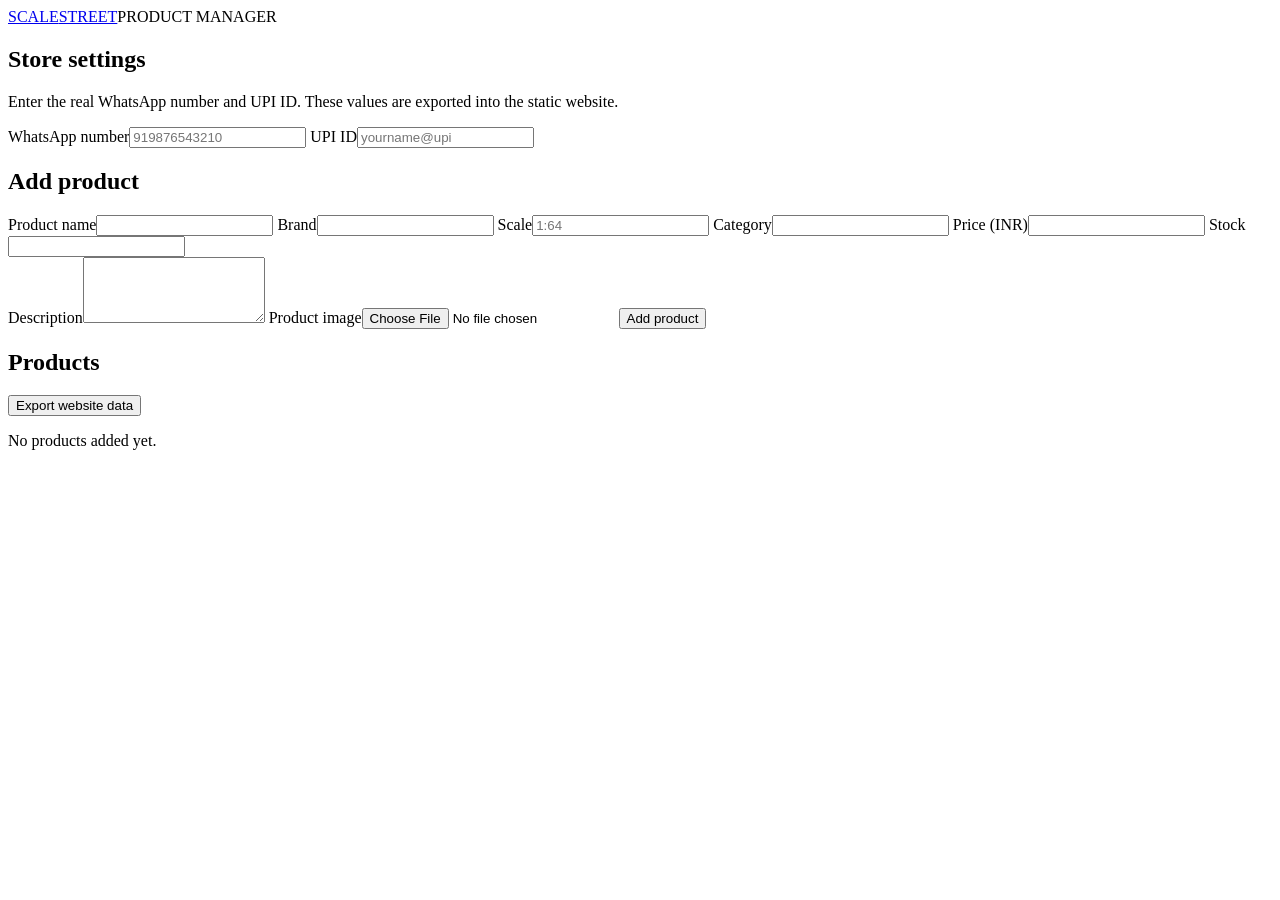
==== admin.html @ dab65f1f "Add files via upload" ====
<!doctype html>
<html lang="en">
<head>
<meta charset="UTF-8"><meta name="viewport" content="width=device-width,initial-scale=1">
<title>Scale Street — Product Manager</title><link rel="stylesheet" href="css/admin.css">
</head>
<body>
<main>
  <header><a href="index.html" class="brand">SCALE<span>STREET</span></a><span>PRODUCT MANAGER</span></header>
  <section class="panel">
    <h1>Store settings</h1>
    <p>Enter the real WhatsApp number and UPI ID. These values are exported into the static website.</p>
    <div class="grid2">
      <label>WhatsApp number<input id="wa" placeholder="919876543210"></label>
      <label>UPI ID<input id="upi" placeholder="yourname@upi"></label>
    </div>
  </section>
  <section class="panel">
    <h1>Add product</h1>
    <form id="productForm">
      <div class="grid2">
        <label>Product name<input id="name" required></label>
        <label>Brand<input id="brand"></label>
        <label>Scale<input id="scale" placeholder="1:64"></label>
        <label>Category<input id="category"></label>
        <label>Price (INR)<input id="price" type="number" min="0" required></label>
        <label>Stock<input id="stock" type="number" min="0" required></label>
      </div>
      <label>Description<textarea id="description" rows="4"></textarea></label>
      <label>Product image<input id="image" type="file" accept="image/*" required></label>
      <button class="button" type="submit">Add product</button>
    </form>
  </section>
  <section class="panel">
    <div class="row"><h1>Products</h1><button id="exportBtn" class="button">Export website data</button></div>
    <div id="products"></div>
  </section>
</main>
<script>
let items=[];const KEY="scaleStreetAdminProducts";
const settings=JSON.parse(localStorage.getItem("scaleStreetSettings")||"{}");
document.querySelector("#wa").value=settings.whatsappNumber||"";document.querySelector("#upi").value=settings.upiId||"";
try{items=JSON.parse(localStorage.getItem(KEY)||"[]")}catch(e){items=[]}
const $=s=>document.querySelector(s);
function save(){localStorage.setItem(KEY,JSON.stringify(items));localStorage.setItem("scaleStreetSettings",JSON.stringify({whatsappNumber:$("#wa").value.trim(),upiId:$("#upi").value.trim()}));render();}
function render(){const box=$("#products");box.innerHTML=items.length?items.map((p,i)=>`<article class="item"><img src="${p.image}"><div><b>${esc(p.name)}</b><small>${esc(p.brand||"")} • ${esc(p.scale||"")} • ₹${Number(p.price).toLocaleString("en-IN")} • Stock ${p.stock} • <b class="${Number(p.stock)>0?"ok":"no"}">${Number(p.stock)>0?"In Stock":"Out Of Stock"}</b></small></div><button onclick="del(${i})">Delete</button></article>`).join(""):`<p class="muted">No products added yet.</p>`}
function del(i){if(confirm("Delete this product?")){items.splice(i,1);save()}}
$("#productForm").addEventListener("submit",e=>{e.preventDefault();const f=$("#image").files[0];if(!f)return;const r=new FileReader();r.onload=()=>{items.push({id:crypto.randomUUID(),name:$("#name").value.trim(),brand:$("#brand").value.trim(),scale:$("#scale").value.trim(),category:$("#category").value.trim(),price:Number($("#price").value),stock:Number($("#stock").value),description:$("#description").value.trim(),image:r.result});save();e.target.reset();alert("Product added to this browser's local manager.");};r.readAsDataURL(f)});
$("#wa").addEventListener("change",save);$("#upi").addEventListener("change",save);
$("#exportBtn").addEventListener("click",()=>{const out=`window.SCALE_STREET_PRODUCTS = ${JSON.stringify(items)};\nwindow.SCALE_STREET_CONFIG = ${JSON.stringify({whatsappNumber:$("#wa").value.trim(),upiId:$("#upi").value.trim(),currency:"₹"})};\n`;const blob=new Blob([out],{type:"text/javascript"});const a=document.createElement("a");a.href=URL.createObjectURL(blob);a.download="products.js";a.click();setTimeout(()=>URL.revokeObjectURL(a.href),1000)});
function esc(v){return String(v||"").replace(/[&<>"']/g,m=>({"&":"&amp;","<":"&lt;",">":"&gt;",'"':"&quot;","'":"&#039;"}[m]) )}
render();
</script>
</body></html>
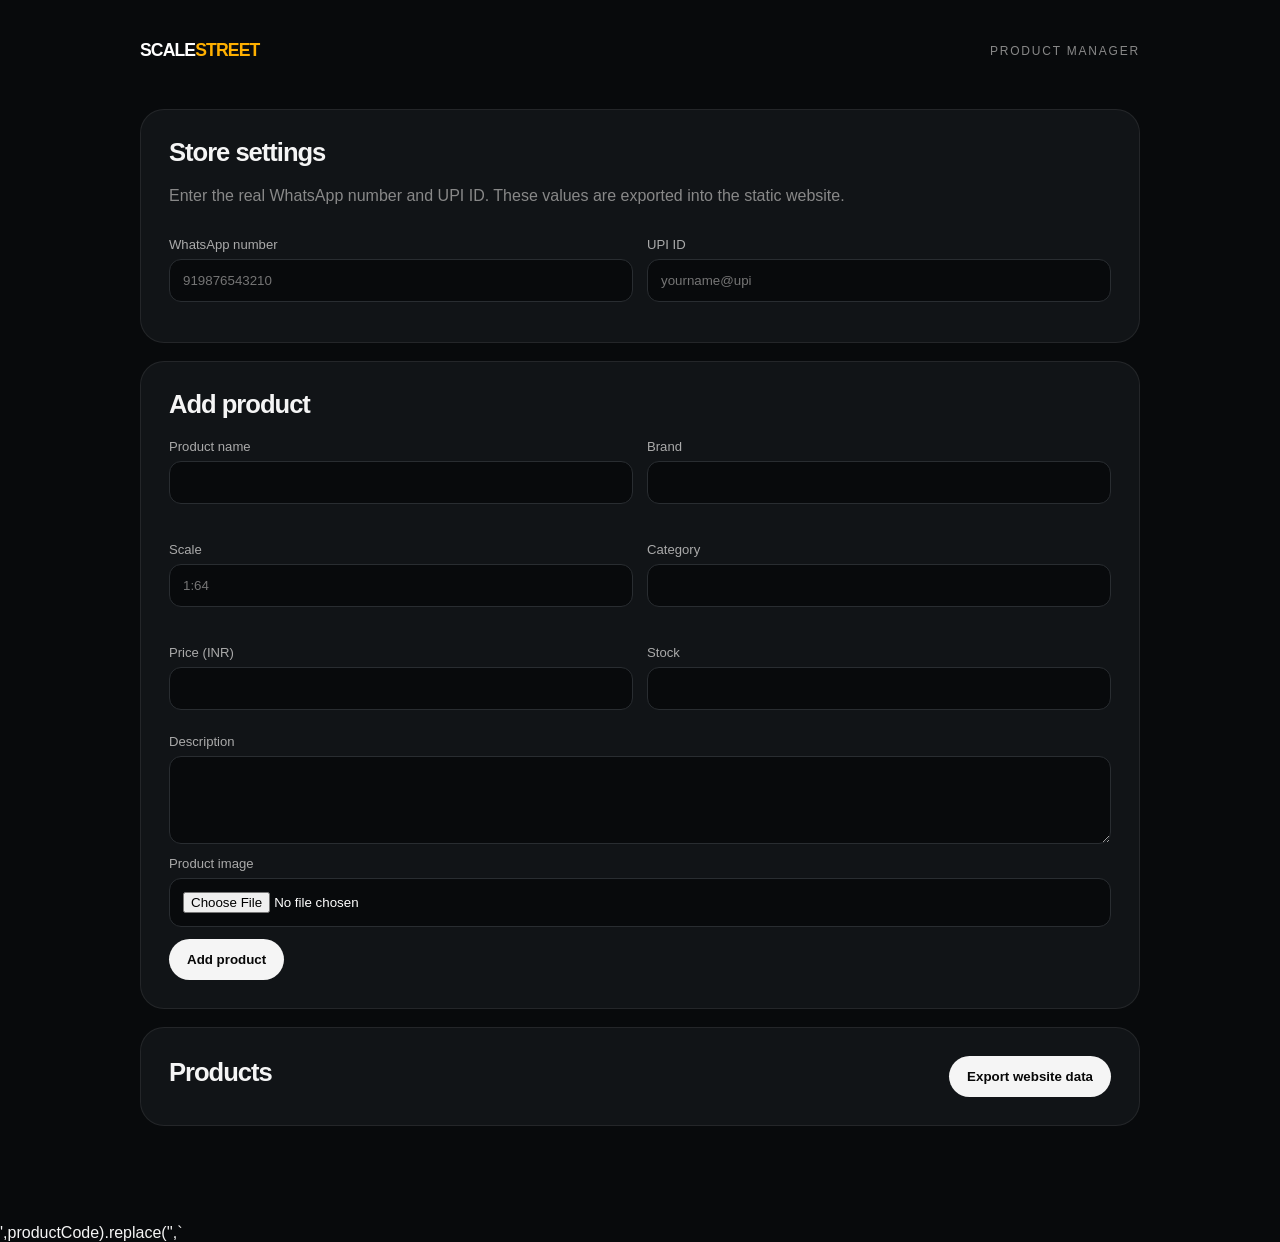
==== commit 45edc5ad: "Add files via upload" ====
--- a/admin.html
+++ b/admin.html
@@ -2,7 +2,7 @@
 <html lang="en">
 <head>
 <meta charset="UTF-8"><meta name="viewport" content="width=device-width,initial-scale=1">
-<title>Scale Street — Product Manager</title><link rel="stylesheet" href="css/admin.css">
+<title>Scale Street — Product Manager</title><link rel="stylesheet" href="admin.css">
 </head>
 <body>
 <main>
@@ -47,7 +47,312 @@
 function del(i){if(confirm("Delete this product?")){items.splice(i,1);save()}}
 $("#productForm").addEventListener("submit",e=>{e.preventDefault();const f=$("#image").files[0];if(!f)return;const r=new FileReader();r.onload=()=>{items.push({id:crypto.randomUUID(),name:$("#name").value.trim(),brand:$("#brand").value.trim(),scale:$("#scale").value.trim(),category:$("#category").value.trim(),price:Number($("#price").value),stock:Number($("#stock").value),description:$("#description").value.trim(),image:r.result});save();e.target.reset();alert("Product added to this browser's local manager.");};r.readAsDataURL(f)});
 $("#wa").addEventListener("change",save);$("#upi").addEventListener("change",save);
-$("#exportBtn").addEventListener("click",()=>{const out=`window.SCALE_STREET_PRODUCTS = ${JSON.stringify(items)};\nwindow.SCALE_STREET_CONFIG = ${JSON.stringify({whatsappNumber:$("#wa").value.trim(),upiId:$("#upi").value.trim(),currency:"₹"})};\n`;const blob=new Blob([out],{type:"text/javascript"});const a=document.createElement("a");a.href=URL.createObjectURL(blob);a.download="products.js";a.click();setTimeout(()=>URL.revokeObjectURL(a.href),1000)});
+$("#exportBtn").addEventListener("click",()=>{
+  const config={whatsappNumber:$("#wa").value.trim(),upiId:$("#upi").value.trim(),currency:"₹"};
+  const productCode=`<script>window.SCALE_STREET_PRODUCTS = ${JSON.stringify(items)};window.SCALE_STREET_CONFIG = ${JSON.stringify(config)};<\/script>`;
+  const baseIndex=`<!doctype html>
+<html lang="en">
+<head>
+  <meta charset="UTF-8">
+  <meta name="viewport" content="width=device-width, initial-scale=1.0">
+  <title>Scale Street — Diecast Collectibles</title>
+  <meta name="description" content="Scale Street — premium diecast cars and collectibles.">
+  <link rel="stylesheet" href="style.css">
+</head>
+<body>
+  <header class="nav" id="nav">
+    <a class="brand" href="index.html">SCALE<span>STREET</span></a>
+    <nav>
+      <a href="#collection">Collection</a>
+      <a href="#about">About</a>
+      <a href="#instagram">Instagram</a>
+    </nav>
+    <button class="cart-button" id="cartButton" aria-label="Open cart">Cart <span id="cartCount">0</span></button>
+  </header>
+
+  <main>
+    <section class="hero">
+      <div class="hero-copy reveal">
+        <p class="eyebrow">DIECAST • COLLECTIBLES</p>
+        <h1>Collect.<br>Drive.<br><em>Repeat.</em></h1>
+        <p class="hero-sub">Miniature machines for collectors who care about the details.</p>
+        <a class="button primary" href="#collection">Explore collection</a>
+      </div>
+      <div class="hero-mark reveal">
+        <div class="logo-ring">
+          <div class="road-line"></div>
+          <strong>SCALE<br><span>STREET</span></strong>
+        </div>
+      </div>
+    </section>
+
+    <section class="section" id="collection">
+      <div class="section-head reveal">
+        <div>
+          <p class="eyebrow">THE GARAGE</p>
+          <h2>Current collection.</h2>
+        </div>
+        <div class="tools">
+          <input id="search" type="search" placeholder="Search cars..." autocomplete="off">
+          <select id="categoryFilter" aria-label="Filter by category">
+            <option value="all">All</option>
+          </select>
+        </div>
+      </div>
+      <div id="productGrid" class="product-grid"></div>
+      <div id="emptyState" class="empty hidden">No products match your search.</div>
+    </section>
+
+    <section class="feature section reveal" id="about">
+      <div>
+        <p class="eyebrow">SCALE STREET</p>
+        <h2>Small scale.<br><em>Big obsession.</em></h2>
+      </div>
+      <p>Built for diecast collectors. Browse the available collection, add what you want to your cart, pay through UPI, and send the finished order straight to WhatsApp.</p>
+    </section>
+
+    <section class="instagram section reveal" id="instagram">
+      <p class="eyebrow">FOLLOW THE GARAGE</p>
+      <h2>@scale__street</h2>
+      <p>New drops, close-ups and collector updates.</p>
+      <a class="button ghost" href="https://instagram.com/scale__street" target="_blank" rel="noopener">Open Instagram</a>
+    </section>
+  </main>
+
+  <aside class="cart-panel" id="cartPanel" aria-hidden="true">
+    <div class="cart-head">
+      <h2>Your cart</h2>
+      <button id="closeCart" class="icon-button" aria-label="Close cart">×</button>
+    </div>
+    <div id="cartItems" class="cart-items"></div>
+    <div class="cart-footer">
+      <div class="total-row"><span>Total</span><strong id="cartTotal">₹0</strong></div>
+      <button id="checkoutButton" class="button primary full">Checkout</button>
+    </div>
+  </aside>
+  <div class="backdrop" id="backdrop"></div>
+
+  <dialog id="productDialog">
+    <div id="productDetail"></div>
+    <button class="dialog-close" onclick="document.getElementById('productDialog').close()">×</button>
+  </dialog>
+
+  <dialog id="checkoutDialog">
+    <div class="checkout">
+      <p class="eyebrow">CHECKOUT</p>
+      <h2>Finish your order.</h2>
+      <form id="checkoutForm">
+        <label>Name<input name="name" required></label>
+        <label>WhatsApp number<input name="phone" type="tel" required></label>
+        <label>Delivery address<textarea name="address" rows="3" required></textarea></label>
+        <div class="upi-box">
+          <span>UPI payment only</span>
+          <strong id="upiId"></strong>
+          <small>Complete the payment in your UPI app, then send the order on WhatsApp.</small>
+        </div>
+        <button class="button primary full" type="submit">Create WhatsApp Order</button>
+      </form>
+    </div>
+  </dialog>
+
+  <footer>
+    <span>© Scale Street</span>
+    <span>Diecast • Collectibles</span>
+  </footer>
+
+  <script src="products.js"><\/script>
+  <script src="app.js"><\/script>
+</body>
+</html>
+`;
+  const standalone=baseIndex.replace('<script src="products.js"></script>',productCode).replace('<script src="app.js"></script>',`<script>const products = window.SCALE_STREET_PRODUCTS || [];
+const config = window.SCALE_STREET_CONFIG || {whatsappNumber:"",upiId:"",currency:"₹"};
+let cart = JSON.parse(localStorage.getItem("scaleStreetCart") || "[]");
+
+const $ = s => document.querySelector(s);
+const money = n => \`\${config.currency}\${Number(n).toLocaleString("en-IN")}\`;
+
+function saveCart(){ localStorage.setItem("scaleStreetCart", JSON.stringify(cart)); renderCart(); }
+function getProduct(id){ return products.find(p => p.id === id); }
+
+function renderProducts(){
+  const grid=$("#productGrid"), empty=$("#emptyState");
+  const q=($("#search")?.value||"").toLowerCase().trim();
+  const cat=$("#categoryFilter")?.value||"all";
+  const list=products.filter(p=>
+    (!q || [p.name,p.brand,p.category,p.scale].join(" ").toLowerCase().includes(q)) &&
+    (cat==="all" || p.category===cat)
+  );
+  grid.innerHTML="";
+  empty.classList.toggle("hidden", list.length!==0);
+  list.forEach((p,i)=>{
+    const card=document.createElement("article");
+    card.className="product-card";
+    card.innerHTML=\`<div class="product-image"><img src="\${escapeAttr(p.image)}" alt="\${escapeAttr(p.name)}" loading="lazy"></div>
+      <div class="product-info"><h3>\${escapeHtml(p.name)}</h3><div class="muted">\${escapeHtml(p.brand||"")} \${p.scale?\`• \${escapeHtml(p.scale)}\`:""}</div>
+      <div class="price">\${money(p.price)}</div><div class="stock-badge \${Number(p.stock)>0?"in-stock":"out-stock"}">\${Number(p.stock)>0?"In Stock":"Out Of Stock"}</div></div>\`;
+    card.addEventListener("click",()=>openProduct(p.id));
+    grid.appendChild(card);
+    setTimeout(()=>card.classList.add("visible"),i*70);
+  });
+}
+function renderCategories(){
+  const select=$("#categoryFilter"); if(!select)return;
+  [...new Set(products.map(p=>p.category).filter(Boolean))].sort().forEach(c=>{
+    const o=document.createElement("option");o.value=c;o.textContent=c;select.appendChild(o);
+  });
+}
+function renderCart(){
+  const box=$("#cartItems"), count=$("#cartCount"), total=$("#cartTotal");
+  const items=cart.map(x=>({...x,p:getProduct(x.id)})).filter(x=>x.p);
+  count.textContent=cart.reduce((a,x)=>a+x.qty,0);
+  box.innerHTML=items.length?items.map(x=>\`<div class="cart-item">
+    <img src="\${escapeAttr(x.p.image)}" alt="">
+    <div><h4>\${escapeHtml(x.p.name)}</h4><div class="muted">\${money(x.p.price)} each</div>
+      <div class="qty"><button onclick="changeQty('\${x.p.id}',-1)">−</button><span>\${x.qty}</span><button onclick="changeQty('\${x.p.id}',1)">+</button></div>
+    </div><button class="qty remove" onclick="removeItem('\${x.p.id}')">×</button>
+  </div>\`).join(""):\`<div class="empty">Your cart is empty.</div>\`;
+  total.textContent=money(items.reduce((a,x)=>a+x.p.price*x.qty,0));
+}
+function addToCart(id){
+  const p=getProduct(id); if(!p || Number(p.stock)<=0)return;
+  const found=cart.find(x=>x.id===id);
+  if(found){ if(found.qty<Number(p.stock))found.qty++; }
+  else cart.push({id,qty:1});
+  saveCart(); openCart();
+}
+function changeQty(id,d){
+  const item=cart.find(x=>x.id===id),p=getProduct(id);if(!item||!p)return;
+  item.qty=Math.max(0,Math.min(Number(p.stock),item.qty+d));
+  cart=cart.filter(x=>x.qty>0);saveCart();
+}
+function removeItem(id){cart=cart.filter(x=>x.id!==id);saveCart();}
+function openCart(){ $("#cartPanel").classList.add("open");$("#backdrop").classList.add("show");$("#cartPanel").setAttribute("aria-hidden","false"); }
+function closeCart(){ $("#cartPanel").classList.remove("open");$("#backdrop").classList.remove("show");$("#cartPanel").setAttribute("aria-hidden","true"); }
+function openProduct(id){
+  const p=getProduct(id);if(!p)return;
+  $("#productDetail").innerHTML=\`<div class="detail"><img src="\${escapeAttr(p.image)}" alt="\${escapeAttr(p.name)}">
+  <div class="detail-copy"><p class="eyebrow">\${escapeHtml(p.brand||"DIECAST")}\${p.scale?\` • \${escapeHtml(p.scale)}\`:""}</p>
+  <h2>\${escapeHtml(p.name)}</h2><div class="price">\${money(p.price)}</div><p>\${escapeHtml(p.description||"")}</p>
+  <p class="muted">\${Number(p.stock)>0?\`In Stock • \${p.stock} available\`:"Out Of Stock"}</p>
+  <button class="button primary full" \${Number(p.stock)<=0?"disabled":""} onclick="addToCart('\${p.id}');document.getElementById('productDialog').close()">Add to cart</button></div></div>\`;
+  $("#productDialog").showModal();
+}
+function checkout(){
+  if(!cart.length)return;
+  if(!config.whatsappNumber || !config.upiId){alert("The owner has not configured WhatsApp and UPI details yet.");return;}
+  $("#upiId").textContent=config.upiId;
+  $("#checkoutDialog").showModal();
+}
+function submitOrder(e){
+  e.preventDefault();
+  if(!config.whatsappNumber)return;
+  const data=new FormData(e.target),items=cart.map(x=>({...x,p:getProduct(x.id)})).filter(x=>x.p);
+  const total=items.reduce((a,x)=>a+x.p.price*x.qty,0);
+  let msg=\`Hello Scale Street! 👋%0A%0AI would like to place an order.%0A%0AORDER%0A━━━━━━━━━━━━━━%0A\`;
+  items.forEach((x,i)=>msg+=\`\${i+1}. \${x.p.name}%0A   Qty: \${x.qty}%0A   \${money(x.p.price*x.qty)}%0A\`);
+  msg+=\`━━━━━━━━━━━━━━%0ATOTAL: \${money(total)}%0A%0ACUSTOMER%0AName: \${data.get("name")}%0AWhatsApp: \${data.get("phone")}%0AAddress: \${data.get("address")}%0APayment: UPI%0AUPI ID: \${config.upiId}%0A%0APlease confirm my order.\`;
+  window.open(\`https://wa.me/\${config.whatsappNumber}?text=\${msg}\`,"_blank","noopener");
+}
+function escapeHtml(v){return String(v??"").replace(/[&<>"']/g,m=>({"&":"&amp;","<":"&lt;",">":"&gt;",'"':"&quot;","'":"&#039;"}[m]));}
+function escapeAttr(v){return escapeHtml(v);}
+
+document.addEventListener("DOMContentLoaded",()=>{
+  renderCategories();renderProducts();renderCart();
+  $("#search")?.addEventListener("input",renderProducts);$("#categoryFilter")?.addEventListener("change",renderProducts);
+  $("#cartButton")?.addEventListener("click",openCart);$("#closeCart")?.addEventListener("click",closeCart);$("#backdrop")?.addEventListener("click",closeCart);
+  $("#checkoutButton")?.addEventListener("click",checkout);$("#checkoutForm")?.addEventListener("submit",submitOrder);
+  window.addEventListener("scroll",()=>$("#nav").classList.toggle("scrolled",scrollY>20));
+  const observer=new IntersectionObserver(es=>es.forEach(e=>{if(e.isIntersecting)e.target.classList.add("visible")}),{threshold:.12});
+  document.querySelectorAll(".reveal").forEach(e=>observer.observe(e));
+});<\/script>`);
+  const final=standalone.replace('<link rel="stylesheet" href="style.css">',`<style>*{box-sizing:border-box}html{scroll-behavior:smooth}body{margin:0;background:#07090b;color:#f5f5f5;font-family:-apple-system,BlinkMacSystemFont,"SF Pro Display","SF Pro Text",Inter,Arial,sans-serif;overflow-x:hidden}body:before{content:"";position:fixed;inset:0;pointer-events:none;background:radial-gradient(circle at 70% 15%,rgba(255,176,0,.09),transparent 28%),radial-gradient(circle at 10% 70%,rgba(255,255,255,.04),transparent 25%);z-index:-1}a{color:inherit;text-decoration:none}button,input,select,textarea{font:inherit}.nav{position:fixed;z-index:20;top:0;left:0;right:0;height:74px;display:flex;align-items:center;justify-content:space-between;padding:0 5vw;transition:.35s;background:transparent}.nav.scrolled{background:rgba(7,9,11,.72);backdrop-filter:blur(22px);-webkit-backdrop-filter:blur(22px);border-bottom:1px solid rgba(255,255,255,.07)}.brand{font-weight:900;letter-spacing:-.05em;font-size:1.1rem}.brand span{color:#ffb000}.nav nav{display:flex;gap:28px;font-size:.9rem;color:#aaa}.nav nav a{transition:.25s}.nav nav a:hover{color:#fff}.cart-button,.icon-button{border:0;color:#fff;background:rgba(255,255,255,.08);border-radius:999px;padding:10px 15px;cursor:pointer;transition:.2s}.cart-button:hover,.icon-button:hover{transform:translateY(-2px);background:rgba(255,255,255,.14)}#cartCount{display:inline-grid;place-items:center;min-width:20px;height:20px;margin-left:5px;background:#ffb000;color:#080808;border-radius:50%;font-size:.72rem;font-weight:800}.hero{min-height:100svh;padding:150px 8vw 90px;display:grid;grid-template-columns:1fr 1fr;align-items:center;gap:50px}.eyebrow{font-size:.72rem;letter-spacing:.18em;color:#888;font-weight:800}.hero h1{font-size:clamp(4rem,9vw,9rem);line-height:.82;letter-spacing:-.075em;margin:25px 0}.hero h1 em,.feature em{font-style:normal;color:#ffb000}.hero-sub{max-width:430px;color:#aaa;font-size:1.05rem;line-height:1.6;margin-bottom:30px}.button{display:inline-flex;justify-content:center;align-items:center;min-height:48px;padding:0 22px;border-radius:999px;border:1px solid rgba(255,255,255,.12);cursor:pointer;transition:transform .25s,background .25s,box-shadow .25s}.button:hover{transform:translateY(-3px);box-shadow:0 15px 40px rgba(0,0,0,.25)}.button:active{transform:scale(.96)}.primary{background:#f5f5f5;color:#080808;font-weight:800}.ghost{background:rgba(255,255,255,.06)}.full{width:100%}.hero-mark{display:grid;place-items:center}.logo-ring{width:min(470px,72vw);aspect-ratio:1;border-radius:50%;background:#000;border:1px solid rgba(255,255,255,.1);box-shadow:0 40px 100px rgba(0,0,0,.6),inset 0 0 80px rgba(255,176,0,.04);display:grid;place-items:center;position:relative;overflow:hidden}.logo-ring:before{content:"";position:absolute;inset:10%;border:2px solid #eee;border-radius:50%}.logo-ring strong{font-size:clamp(2.5rem,6vw,5rem);line-height:.75;letter-spacing:-.07em;text-align:center;z-index:1;font-style:italic}.logo-ring strong span{color:#ffb000}.road-line{position:absolute;height:180%;width:12px;background:#fff;opacity:.12;transform:rotate(45deg);animation:road 7s linear infinite}@keyframes road{to{transform:rotate(45deg) translateY(35%)}}.section{padding:110px 7vw}.section-head{display:flex;justify-content:space-between;align-items:end;gap:30px;margin-bottom:40px}.section h2{font-size:clamp(2.5rem,5vw,5rem);line-height:.9;letter-spacing:-.065em;margin:12px 0}.tools{display:flex;gap:10px}.tools input,.tools select,label input,label textarea{background:#111417;border:1px solid rgba(255,255,255,.09);color:#fff;border-radius:14px;padding:13px 15px;outline:none}.tools input:focus,label input:focus,label textarea:focus{border-color:#ffb000}.product-grid{display:grid;grid-template-columns:repeat(4,minmax(0,1fr));gap:16px}.product-card{background:#101316;border:1px solid rgba(255,255,255,.07);border-radius:25px;overflow:hidden;cursor:pointer;transition:transform .4s cubic-bezier(.2,.8,.2,1),border-color .3s,box-shadow .4s;opacity:0;transform:translateY(25px)}.product-card.visible{opacity:1;transform:none}.product-card:hover{transform:translateY(-8px);border-color:rgba(255,176,0,.35);box-shadow:0 30px 60px rgba(0,0,0,.35)}.product-image{aspect-ratio:1/1;background:#15181b;overflow:hidden}.product-image img{width:100%;height:100%;object-fit:cover;display:block;transition:transform .6s cubic-bezier(.2,.8,.2,1)}.product-card:hover img{transform:scale(1.06)}.product-info{padding:18px}.product-info h3{margin:0 0 7px;font-size:1rem}.muted{color:#85898d;font-size:.82rem}.price{margin-top:15px;font-weight:800}.stock{color:#8ee6a8;font-size:.74rem;margin-top:7px}.empty{padding:70px 0;text-align:center;color:#777}.hidden{display:none}.feature{display:grid;grid-template-columns:1fr 1fr;gap:80px;align-items:end;border-top:1px solid rgba(255,255,255,.07);border-bottom:1px solid rgba(255,255,255,.07)}.feature p:last-child{color:#999;line-height:1.8;max-width:500px;font-size:1.05rem}.instagram{text-align:center;padding-bottom:150px}.instagram h2{font-size:clamp(3rem,8vw,8rem);margin:20px 0}.instagram p:not(.eyebrow){color:#888;margin-bottom:28px}footer{display:flex;justify-content:space-between;padding:30px 7vw;color:#666;border-top:1px solid rgba(255,255,255,.07);font-size:.8rem}.cart-panel{position:fixed;z-index:50;right:0;top:0;bottom:0;width:min(440px,100%);background:#0d1012;border-left:1px solid rgba(255,255,255,.1);transform:translateX(105%);transition:transform .45s cubic-bezier(.2,.8,.2,1);padding:28px;display:flex;flex-direction:column}.cart-panel.open{transform:none}.cart-head{display:flex;justify-content:space-between;align-items:center}.cart-head h2{margin:0;font-size:1.8rem}.cart-items{flex:1;overflow:auto;padding:20px 0}.cart-item{display:grid;grid-template-columns:70px 1fr auto;gap:12px;align-items:center;padding:14px 0;border-bottom:1px solid rgba(255,255,255,.07)}.cart-item img{width:70px;height:70px;border-radius:12px;object-fit:cover;background:#17191b}.cart-item h4{margin:0 0 5px}.qty{display:flex;align-items:center;gap:8px;margin-top:8px}.qty button{width:26px;height:26px;border:0;border-radius:50%;background:#202428;color:#fff;cursor:pointer}.remove{background:none!important;color:#777!important}.cart-footer{border-top:1px solid rgba(255,255,255,.1);padding-top:20px}.total-row{display:flex;justify-content:space-between;font-size:1.1rem;margin-bottom:16px}.backdrop{position:fixed;inset:0;background:rgba(0,0,0,.65);z-index:40;opacity:0;pointer-events:none;transition:.35s}.backdrop.show{opacity:1;pointer-events:auto}dialog{width:min(720px,92vw);border:1px solid rgba(255,255,255,.1);border-radius:28px;background:#101315;color:#fff;padding:0;box-shadow:0 40px 100px #000}dialog::backdrop{background:rgba(0,0,0,.75);backdrop-filter:blur(8px)}.dialog-close{position:absolute;right:18px;top:18px;border:0;background:#222;color:#fff;border-radius:50%;width:36px;height:36px;font-size:1.4rem;cursor:pointer}.detail{display:grid;grid-template-columns:1fr 1fr}.detail img{width:100%;height:100%;min-height:400px;object-fit:cover}.detail-copy{padding:40px}.detail-copy h2{font-size:2.5rem;letter-spacing:-.05em;margin:10px 0}.detail-copy p{color:#999;line-height:1.7}.checkout{padding:40px}.checkout h2{font-size:2.8rem;letter-spacing:-.06em;margin:10px 0 30px}.checkout form{display:grid;gap:15px}.checkout label{display:grid;gap:8px;color:#aaa;font-size:.85rem}.checkout input,.checkout textarea{width:100%}.upi-box{background:#171a1d;border:1px solid rgba(255,176,0,.25);border-radius:18px;padding:18px;display:grid;gap:7px}.upi-box strong{color:#ffb000;font-size:1.15rem}.upi-box small{color:#777;line-height:1.5}@media(max-width:900px){.hero{grid-template-columns:1fr;text-align:center;padding-top:130px}.hero-sub{margin-left:auto;margin-right:auto}.hero-mark{order:-1}.logo-ring{width:310px}.section-head{align-items:flex-start;flex-direction:column}.product-grid{grid-template-columns:repeat(2,minmax(0,1fr))}.feature{grid-template-columns:1fr;gap:20px}.nav nav{display:none}}@media(max-width:560px){.nav{padding:0 18px}.hero{padding-left:22px;padding-right:22px}.hero h1{font-size:4.2rem}.section{padding:80px 18px}.product-grid{gap:10px}.product-card{border-radius:18px}.product-info{padding:13px}.tools{width:100%}.tools input,.tools select{min-width:0;flex:1}.detail{grid-template-columns:1fr}.detail img{min-height:280px}.checkout{padding:28px}.instagram h2{font-size:3rem}footer{padding:25px 18px}}
+
+/* Cross-device / browser-friendly refinements */
+img,svg,video{max-width:100%}
+button,a,input,select,textarea{touch-action:manipulation}
+button:focus-visible,a:focus-visible,input:focus-visible,select:focus-visible,textarea:focus-visible{outline:2px solid #ffb000;outline-offset:3px}
+.stock-badge{display:inline-flex;align-items:center;width:max-content;margin-top:9px;padding:5px 9px;border-radius:999px;font-size:.7rem;font-weight:800;letter-spacing:.01em}
+.stock-badge.in-stock{background:rgba(66,210,126,.11);color:#7fe6a0;border:1px solid rgba(66,210,126,.2)}
+.stock-badge.out-stock{background:rgba(255,86,86,.10);color:#ff9b9b;border:1px solid rgba(255,86,86,.18)}
+.product-card:has(.out-stock){opacity:.82}
+.product-card:has(.out-stock) .product-image{filter:saturate(.72)}
+.product-card:has(.out-stock) .product-info{cursor:default}
+
+/* Very wide displays */
+@media (min-width:1600px){
+  .hero{padding-left:10vw;padding-right:10vw}
+  .section{padding-left:10vw;padding-right:10vw}
+  .product-grid{grid-template-columns:repeat(5,minmax(0,1fr))}
+}
+
+/* Tablets */
+@media (min-width:561px) and (max-width:1100px){
+  .hero{padding-left:6vw;padding-right:6vw}
+  .section{padding-left:5vw;padding-right:5vw}
+  .product-grid{grid-template-columns:repeat(3,minmax(0,1fr))}
+  .nav{padding-left:4vw;padding-right:4vw}
+}
+
+/* Small phones */
+@media (max-width:430px){
+  .nav{height:64px}
+  .brand{font-size:1rem}
+  .cart-button{padding:9px 12px;font-size:.82rem}
+  .hero{min-height:auto;padding-top:110px;padding-bottom:70px}
+  .hero-mark{margin-bottom:8px}
+  .logo-ring{width:min(78vw,290px)}
+  .hero h1{font-size:clamp(3.35rem,18vw,4.2rem)}
+  .hero-sub{font-size:.95rem}
+  .section{padding-top:65px;padding-bottom:65px}
+  .section h2{font-size:2.65rem}
+  .product-grid{grid-template-columns:repeat(2,minmax(0,1fr));gap:8px}
+  .product-card{border-radius:16px}
+  .product-info{padding:11px}
+  .product-info h3{font-size:.88rem}
+  .muted{font-size:.72rem}
+  .price{font-size:.9rem;margin-top:10px}
+  .stock-badge{font-size:.62rem;padding:4px 7px}
+  .tools{display:grid;grid-template-columns:1fr 1fr}
+  .tools input,.tools select{width:100%;font-size:.82rem;padding:11px}
+  .cart-panel{padding:20px 16px}
+  .cart-item{grid-template-columns:58px 1fr auto}
+  .cart-item img{width:58px;height:58px}
+  .detail-copy{padding:25px 20px 28px}
+  .detail-copy h2{font-size:2rem}
+  footer{gap:15px;flex-direction:column}
+}
+
+/* Tiny / older mobile browser fallback */
+@media (max-width:340px){
+  .product-grid{grid-template-columns:1fr}
+  .tools{grid-template-columns:1fr}
+  .hero h1{font-size:3.1rem}
+}
+
+/* Landscape phones */
+@media (max-height:500px) and (orientation:landscape){
+  .hero{min-height:auto;padding-top:105px;padding-bottom:70px}
+  .logo-ring{width:220px}
+}
+
+/* Reduced motion / accessibility */
+@media (prefers-reduced-motion:reduce){
+  html{scroll-behavior:auto}
+  *,*::before,*::after{animation-duration:.01ms!important;animation-iteration-count:1!important;transition-duration:.01ms!important}
+}
+
+/* Avoid hover-only behavior on touch devices */
+@media (hover:none){
+  .product-card:hover{transform:none;box-shadow:none}
+  .product-card:hover img{transform:none}
+  .button:hover{transform:none;box-shadow:none}
+}
+<\/style>`);
+  const blob=new Blob([final],{type:"text/html;charset=utf-8"});
+  const a=document.createElement("a");a.href=URL.createObjectURL(blob);a.download="index-updated.html";a.click();
+  setTimeout(()=>URL.revokeObjectURL(a.href),1000);
+});
 function esc(v){return String(v||"").replace(/[&<>"']/g,m=>({"&":"&amp;","<":"&lt;",">":"&gt;",'"':"&quot;","'":"&#039;"}[m]) )}
 render();
 </script>
--- a/admin.css
+++ b/admin.css
@@ -0,0 +1,14 @@
+*{box-sizing:border-box}body{margin:0;background:#080a0c;color:#f5f5f5;font-family:-apple-system,BlinkMacSystemFont,"SF Pro Display",Arial,sans-serif}main{width:min(1000px,92vw);margin:auto;padding:40px 0 80px}header,.row{display:flex;justify-content:space-between;align-items:center;gap:20px}header{padding-bottom:30px;color:#888;font-size:.75rem;letter-spacing:.15em}.brand{color:#fff;font-weight:900;font-size:1.1rem;letter-spacing:-.05em;text-decoration:none}.brand span{color:#ffb000}.panel{background:#111417;border:1px solid rgba(255,255,255,.08);border-radius:24px;padding:28px;margin:18px 0}h1{font-size:1.6rem;letter-spacing:-.04em;margin:0 0 8px}p{color:#888;line-height:1.6}.grid2{display:grid;grid-template-columns:1fr 1fr;gap:14px}label{display:grid;gap:7px;color:#aaa;font-size:.82rem;margin:12px 0}input,textarea{width:100%;background:#080a0c;border:1px solid #292d31;color:#fff;border-radius:12px;padding:13px;outline:none}input:focus,textarea:focus{border-color:#ffb000}.button{border:0;background:#f5f5f5;color:#080808;padding:13px 18px;border-radius:999px;font-weight:800;cursor:pointer}.item{display:grid;grid-template-columns:70px 1fr auto;align-items:center;gap:14px;padding:14px 0;border-bottom:1px solid rgba(255,255,255,.07)}.item img{width:70px;height:70px;border-radius:12px;object-fit:cover;background:#181b1e}.item small{display:block;color:#777;margin-top:5px}.item button{background:#271517;color:#ff8d8d;border:0;border-radius:999px;padding:9px 13px;cursor:pointer}.muted{color:#777}@media(max-width:650px){.grid2{grid-template-columns:1fr}header{align-items:flex-start;flex-direction:column}.row{align-items:flex-start;flex-direction:column}.item{grid-template-columns:55px 1fr}.item img{width:55px;height:55px}.item button{grid-column:2;width:max-content}}
+@media (min-width:1400px){main{width:min(1180px,90vw)}}
+@media (max-width:520px){
+  main{width:94vw;padding-top:24px}
+  .panel{padding:20px;border-radius:18px}
+  .item small{line-height:1.5}
+  .button{min-height:46px}
+}
+@media (max-width:360px){
+  main{width:96vw}
+  .panel{padding:16px}
+  .item{grid-template-columns:48px 1fr}
+  .item img{width:48px;height:48px}
+}
--- a/style.css
+++ b/style.css
@@ -0,0 +1,82 @@
+*{box-sizing:border-box}html{scroll-behavior:smooth}body{margin:0;background:#07090b;color:#f5f5f5;font-family:-apple-system,BlinkMacSystemFont,"SF Pro Display","SF Pro Text",Inter,Arial,sans-serif;overflow-x:hidden}body:before{content:"";position:fixed;inset:0;pointer-events:none;background:radial-gradient(circle at 70% 15%,rgba(255,176,0,.09),transparent 28%),radial-gradient(circle at 10% 70%,rgba(255,255,255,.04),transparent 25%);z-index:-1}a{color:inherit;text-decoration:none}button,input,select,textarea{font:inherit}.nav{position:fixed;z-index:20;top:0;left:0;right:0;height:74px;display:flex;align-items:center;justify-content:space-between;padding:0 5vw;transition:.35s;background:transparent}.nav.scrolled{background:rgba(7,9,11,.72);backdrop-filter:blur(22px);-webkit-backdrop-filter:blur(22px);border-bottom:1px solid rgba(255,255,255,.07)}.brand{font-weight:900;letter-spacing:-.05em;font-size:1.1rem}.brand span{color:#ffb000}.nav nav{display:flex;gap:28px;font-size:.9rem;color:#aaa}.nav nav a{transition:.25s}.nav nav a:hover{color:#fff}.cart-button,.icon-button{border:0;color:#fff;background:rgba(255,255,255,.08);border-radius:999px;padding:10px 15px;cursor:pointer;transition:.2s}.cart-button:hover,.icon-button:hover{transform:translateY(-2px);background:rgba(255,255,255,.14)}#cartCount{display:inline-grid;place-items:center;min-width:20px;height:20px;margin-left:5px;background:#ffb000;color:#080808;border-radius:50%;font-size:.72rem;font-weight:800}.hero{min-height:100svh;padding:150px 8vw 90px;display:grid;grid-template-columns:1fr 1fr;align-items:center;gap:50px}.eyebrow{font-size:.72rem;letter-spacing:.18em;color:#888;font-weight:800}.hero h1{font-size:clamp(4rem,9vw,9rem);line-height:.82;letter-spacing:-.075em;margin:25px 0}.hero h1 em,.feature em{font-style:normal;color:#ffb000}.hero-sub{max-width:430px;color:#aaa;font-size:1.05rem;line-height:1.6;margin-bottom:30px}.button{display:inline-flex;justify-content:center;align-items:center;min-height:48px;padding:0 22px;border-radius:999px;border:1px solid rgba(255,255,255,.12);cursor:pointer;transition:transform .25s,background .25s,box-shadow .25s}.button:hover{transform:translateY(-3px);box-shadow:0 15px 40px rgba(0,0,0,.25)}.button:active{transform:scale(.96)}.primary{background:#f5f5f5;color:#080808;font-weight:800}.ghost{background:rgba(255,255,255,.06)}.full{width:100%}.hero-mark{display:grid;place-items:center}.logo-ring{width:min(470px,72vw);aspect-ratio:1;border-radius:50%;background:#000;border:1px solid rgba(255,255,255,.1);box-shadow:0 40px 100px rgba(0,0,0,.6),inset 0 0 80px rgba(255,176,0,.04);display:grid;place-items:center;position:relative;overflow:hidden}.logo-ring:before{content:"";position:absolute;inset:10%;border:2px solid #eee;border-radius:50%}.logo-ring strong{font-size:clamp(2.5rem,6vw,5rem);line-height:.75;letter-spacing:-.07em;text-align:center;z-index:1;font-style:italic}.logo-ring strong span{color:#ffb000}.road-line{position:absolute;height:180%;width:12px;background:#fff;opacity:.12;transform:rotate(45deg);animation:road 7s linear infinite}@keyframes road{to{transform:rotate(45deg) translateY(35%)}}.section{padding:110px 7vw}.section-head{display:flex;justify-content:space-between;align-items:end;gap:30px;margin-bottom:40px}.section h2{font-size:clamp(2.5rem,5vw,5rem);line-height:.9;letter-spacing:-.065em;margin:12px 0}.tools{display:flex;gap:10px}.tools input,.tools select,label input,label textarea{background:#111417;border:1px solid rgba(255,255,255,.09);color:#fff;border-radius:14px;padding:13px 15px;outline:none}.tools input:focus,label input:focus,label textarea:focus{border-color:#ffb000}.product-grid{display:grid;grid-template-columns:repeat(4,minmax(0,1fr));gap:16px}.product-card{background:#101316;border:1px solid rgba(255,255,255,.07);border-radius:25px;overflow:hidden;cursor:pointer;transition:transform .4s cubic-bezier(.2,.8,.2,1),border-color .3s,box-shadow .4s;opacity:0;transform:translateY(25px)}.product-card.visible{opacity:1;transform:none}.product-card:hover{transform:translateY(-8px);border-color:rgba(255,176,0,.35);box-shadow:0 30px 60px rgba(0,0,0,.35)}.product-image{aspect-ratio:1/1;background:#15181b;overflow:hidden}.product-image img{width:100%;height:100%;object-fit:cover;display:block;transition:transform .6s cubic-bezier(.2,.8,.2,1)}.product-card:hover img{transform:scale(1.06)}.product-info{padding:18px}.product-info h3{margin:0 0 7px;font-size:1rem}.muted{color:#85898d;font-size:.82rem}.price{margin-top:15px;font-weight:800}.stock{color:#8ee6a8;font-size:.74rem;margin-top:7px}.empty{padding:70px 0;text-align:center;color:#777}.hidden{display:none}.feature{display:grid;grid-template-columns:1fr 1fr;gap:80px;align-items:end;border-top:1px solid rgba(255,255,255,.07);border-bottom:1px solid rgba(255,255,255,.07)}.feature p:last-child{color:#999;line-height:1.8;max-width:500px;font-size:1.05rem}.instagram{text-align:center;padding-bottom:150px}.instagram h2{font-size:clamp(3rem,8vw,8rem);margin:20px 0}.instagram p:not(.eyebrow){color:#888;margin-bottom:28px}footer{display:flex;justify-content:space-between;padding:30px 7vw;color:#666;border-top:1px solid rgba(255,255,255,.07);font-size:.8rem}.cart-panel{position:fixed;z-index:50;right:0;top:0;bottom:0;width:min(440px,100%);background:#0d1012;border-left:1px solid rgba(255,255,255,.1);transform:translateX(105%);transition:transform .45s cubic-bezier(.2,.8,.2,1);padding:28px;display:flex;flex-direction:column}.cart-panel.open{transform:none}.cart-head{display:flex;justify-content:space-between;align-items:center}.cart-head h2{margin:0;font-size:1.8rem}.cart-items{flex:1;overflow:auto;padding:20px 0}.cart-item{display:grid;grid-template-columns:70px 1fr auto;gap:12px;align-items:center;padding:14px 0;border-bottom:1px solid rgba(255,255,255,.07)}.cart-item img{width:70px;height:70px;border-radius:12px;object-fit:cover;background:#17191b}.cart-item h4{margin:0 0 5px}.qty{display:flex;align-items:center;gap:8px;margin-top:8px}.qty button{width:26px;height:26px;border:0;border-radius:50%;background:#202428;color:#fff;cursor:pointer}.remove{background:none!important;color:#777!important}.cart-footer{border-top:1px solid rgba(255,255,255,.1);padding-top:20px}.total-row{display:flex;justify-content:space-between;font-size:1.1rem;margin-bottom:16px}.backdrop{position:fixed;inset:0;background:rgba(0,0,0,.65);z-index:40;opacity:0;pointer-events:none;transition:.35s}.backdrop.show{opacity:1;pointer-events:auto}dialog{width:min(720px,92vw);border:1px solid rgba(255,255,255,.1);border-radius:28px;background:#101315;color:#fff;padding:0;box-shadow:0 40px 100px #000}dialog::backdrop{background:rgba(0,0,0,.75);backdrop-filter:blur(8px)}.dialog-close{position:absolute;right:18px;top:18px;border:0;background:#222;color:#fff;border-radius:50%;width:36px;height:36px;font-size:1.4rem;cursor:pointer}.detail{display:grid;grid-template-columns:1fr 1fr}.detail img{width:100%;height:100%;min-height:400px;object-fit:cover}.detail-copy{padding:40px}.detail-copy h2{font-size:2.5rem;letter-spacing:-.05em;margin:10px 0}.detail-copy p{color:#999;line-height:1.7}.checkout{padding:40px}.checkout h2{font-size:2.8rem;letter-spacing:-.06em;margin:10px 0 30px}.checkout form{display:grid;gap:15px}.checkout label{display:grid;gap:8px;color:#aaa;font-size:.85rem}.checkout input,.checkout textarea{width:100%}.upi-box{background:#171a1d;border:1px solid rgba(255,176,0,.25);border-radius:18px;padding:18px;display:grid;gap:7px}.upi-box strong{color:#ffb000;font-size:1.15rem}.upi-box small{color:#777;line-height:1.5}@media(max-width:900px){.hero{grid-template-columns:1fr;text-align:center;padding-top:130px}.hero-sub{margin-left:auto;margin-right:auto}.hero-mark{order:-1}.logo-ring{width:310px}.section-head{align-items:flex-start;flex-direction:column}.product-grid{grid-template-columns:repeat(2,minmax(0,1fr))}.feature{grid-template-columns:1fr;gap:20px}.nav nav{display:none}}@media(max-width:560px){.nav{padding:0 18px}.hero{padding-left:22px;padding-right:22px}.hero h1{font-size:4.2rem}.section{padding:80px 18px}.product-grid{gap:10px}.product-card{border-radius:18px}.product-info{padding:13px}.tools{width:100%}.tools input,.tools select{min-width:0;flex:1}.detail{grid-template-columns:1fr}.detail img{min-height:280px}.checkout{padding:28px}.instagram h2{font-size:3rem}footer{padding:25px 18px}}
+
+/* Cross-device / browser-friendly refinements */
+img,svg,video{max-width:100%}
+button,a,input,select,textarea{touch-action:manipulation}
+button:focus-visible,a:focus-visible,input:focus-visible,select:focus-visible,textarea:focus-visible{outline:2px solid #ffb000;outline-offset:3px}
+.stock-badge{display:inline-flex;align-items:center;width:max-content;margin-top:9px;padding:5px 9px;border-radius:999px;font-size:.7rem;font-weight:800;letter-spacing:.01em}
+.stock-badge.in-stock{background:rgba(66,210,126,.11);color:#7fe6a0;border:1px solid rgba(66,210,126,.2)}
+.stock-badge.out-stock{background:rgba(255,86,86,.10);color:#ff9b9b;border:1px solid rgba(255,86,86,.18)}
+.product-card:has(.out-stock){opacity:.82}
+.product-card:has(.out-stock) .product-image{filter:saturate(.72)}
+.product-card:has(.out-stock) .product-info{cursor:default}
+
+/* Very wide displays */
+@media (min-width:1600px){
+  .hero{padding-left:10vw;padding-right:10vw}
+  .section{padding-left:10vw;padding-right:10vw}
+  .product-grid{grid-template-columns:repeat(5,minmax(0,1fr))}
+}
+
+/* Tablets */
+@media (min-width:561px) and (max-width:1100px){
+  .hero{padding-left:6vw;padding-right:6vw}
+  .section{padding-left:5vw;padding-right:5vw}
+  .product-grid{grid-template-columns:repeat(3,minmax(0,1fr))}
+  .nav{padding-left:4vw;padding-right:4vw}
+}
+
+/* Small phones */
+@media (max-width:430px){
+  .nav{height:64px}
+  .brand{font-size:1rem}
+  .cart-button{padding:9px 12px;font-size:.82rem}
+  .hero{min-height:auto;padding-top:110px;padding-bottom:70px}
+  .hero-mark{margin-bottom:8px}
+  .logo-ring{width:min(78vw,290px)}
+  .hero h1{font-size:clamp(3.35rem,18vw,4.2rem)}
+  .hero-sub{font-size:.95rem}
+  .section{padding-top:65px;padding-bottom:65px}
+  .section h2{font-size:2.65rem}
+  .product-grid{grid-template-columns:repeat(2,minmax(0,1fr));gap:8px}
+  .product-card{border-radius:16px}
+  .product-info{padding:11px}
+  .product-info h3{font-size:.88rem}
+  .muted{font-size:.72rem}
+  .price{font-size:.9rem;margin-top:10px}
+  .stock-badge{font-size:.62rem;padding:4px 7px}
+  .tools{display:grid;grid-template-columns:1fr 1fr}
+  .tools input,.tools select{width:100%;font-size:.82rem;padding:11px}
+  .cart-panel{padding:20px 16px}
+  .cart-item{grid-template-columns:58px 1fr auto}
+  .cart-item img{width:58px;height:58px}
+  .detail-copy{padding:25px 20px 28px}
+  .detail-copy h2{font-size:2rem}
+  footer{gap:15px;flex-direction:column}
+}
+
+/* Tiny / older mobile browser fallback */
+@media (max-width:340px){
+  .product-grid{grid-template-columns:1fr}
+  .tools{grid-template-columns:1fr}
+  .hero h1{font-size:3.1rem}
+}
+
+/* Landscape phones */
+@media (max-height:500px) and (orientation:landscape){
+  .hero{min-height:auto;padding-top:105px;padding-bottom:70px}
+  .logo-ring{width:220px}
+}
+
+/* Reduced motion / accessibility */
+@media (prefers-reduced-motion:reduce){
+  html{scroll-behavior:auto}
+  *,*::before,*::after{animation-duration:.01ms!important;animation-iteration-count:1!important;transition-duration:.01ms!important}
+}
+
+/* Avoid hover-only behavior on touch devices */
+@media (hover:none){
+  .product-card:hover{transform:none;box-shadow:none}
+  .product-card:hover img{transform:none}
+  .button:hover{transform:none;box-shadow:none}
+}
--- a/style.css
+++ b/style.css
@@ -0,0 +1,82 @@
+*{box-sizing:border-box}html{scroll-behavior:smooth}body{margin:0;background:#07090b;color:#f5f5f5;font-family:-apple-system,BlinkMacSystemFont,"SF Pro Display","SF Pro Text",Inter,Arial,sans-serif;overflow-x:hidden}body:before{content:"";position:fixed;inset:0;pointer-events:none;background:radial-gradient(circle at 70% 15%,rgba(255,176,0,.09),transparent 28%),radial-gradient(circle at 10% 70%,rgba(255,255,255,.04),transparent 25%);z-index:-1}a{color:inherit;text-decoration:none}button,input,select,textarea{font:inherit}.nav{position:fixed;z-index:20;top:0;left:0;right:0;height:74px;display:flex;align-items:center;justify-content:space-between;padding:0 5vw;transition:.35s;background:transparent}.nav.scrolled{background:rgba(7,9,11,.72);backdrop-filter:blur(22px);-webkit-backdrop-filter:blur(22px);border-bottom:1px solid rgba(255,255,255,.07)}.brand{font-weight:900;letter-spacing:-.05em;font-size:1.1rem}.brand span{color:#ffb000}.nav nav{display:flex;gap:28px;font-size:.9rem;color:#aaa}.nav nav a{transition:.25s}.nav nav a:hover{color:#fff}.cart-button,.icon-button{border:0;color:#fff;background:rgba(255,255,255,.08);border-radius:999px;padding:10px 15px;cursor:pointer;transition:.2s}.cart-button:hover,.icon-button:hover{transform:translateY(-2px);background:rgba(255,255,255,.14)}#cartCount{display:inline-grid;place-items:center;min-width:20px;height:20px;margin-left:5px;background:#ffb000;color:#080808;border-radius:50%;font-size:.72rem;font-weight:800}.hero{min-height:100svh;padding:150px 8vw 90px;display:grid;grid-template-columns:1fr 1fr;align-items:center;gap:50px}.eyebrow{font-size:.72rem;letter-spacing:.18em;color:#888;font-weight:800}.hero h1{font-size:clamp(4rem,9vw,9rem);line-height:.82;letter-spacing:-.075em;margin:25px 0}.hero h1 em,.feature em{font-style:normal;color:#ffb000}.hero-sub{max-width:430px;color:#aaa;font-size:1.05rem;line-height:1.6;margin-bottom:30px}.button{display:inline-flex;justify-content:center;align-items:center;min-height:48px;padding:0 22px;border-radius:999px;border:1px solid rgba(255,255,255,.12);cursor:pointer;transition:transform .25s,background .25s,box-shadow .25s}.button:hover{transform:translateY(-3px);box-shadow:0 15px 40px rgba(0,0,0,.25)}.button:active{transform:scale(.96)}.primary{background:#f5f5f5;color:#080808;font-weight:800}.ghost{background:rgba(255,255,255,.06)}.full{width:100%}.hero-mark{display:grid;place-items:center}.logo-ring{width:min(470px,72vw);aspect-ratio:1;border-radius:50%;background:#000;border:1px solid rgba(255,255,255,.1);box-shadow:0 40px 100px rgba(0,0,0,.6),inset 0 0 80px rgba(255,176,0,.04);display:grid;place-items:center;position:relative;overflow:hidden}.logo-ring:before{content:"";position:absolute;inset:10%;border:2px solid #eee;border-radius:50%}.logo-ring strong{font-size:clamp(2.5rem,6vw,5rem);line-height:.75;letter-spacing:-.07em;text-align:center;z-index:1;font-style:italic}.logo-ring strong span{color:#ffb000}.road-line{position:absolute;height:180%;width:12px;background:#fff;opacity:.12;transform:rotate(45deg);animation:road 7s linear infinite}@keyframes road{to{transform:rotate(45deg) translateY(35%)}}.section{padding:110px 7vw}.section-head{display:flex;justify-content:space-between;align-items:end;gap:30px;margin-bottom:40px}.section h2{font-size:clamp(2.5rem,5vw,5rem);line-height:.9;letter-spacing:-.065em;margin:12px 0}.tools{display:flex;gap:10px}.tools input,.tools select,label input,label textarea{background:#111417;border:1px solid rgba(255,255,255,.09);color:#fff;border-radius:14px;padding:13px 15px;outline:none}.tools input:focus,label input:focus,label textarea:focus{border-color:#ffb000}.product-grid{display:grid;grid-template-columns:repeat(4,minmax(0,1fr));gap:16px}.product-card{background:#101316;border:1px solid rgba(255,255,255,.07);border-radius:25px;overflow:hidden;cursor:pointer;transition:transform .4s cubic-bezier(.2,.8,.2,1),border-color .3s,box-shadow .4s;opacity:0;transform:translateY(25px)}.product-card.visible{opacity:1;transform:none}.product-card:hover{transform:translateY(-8px);border-color:rgba(255,176,0,.35);box-shadow:0 30px 60px rgba(0,0,0,.35)}.product-image{aspect-ratio:1/1;background:#15181b;overflow:hidden}.product-image img{width:100%;height:100%;object-fit:cover;display:block;transition:transform .6s cubic-bezier(.2,.8,.2,1)}.product-card:hover img{transform:scale(1.06)}.product-info{padding:18px}.product-info h3{margin:0 0 7px;font-size:1rem}.muted{color:#85898d;font-size:.82rem}.price{margin-top:15px;font-weight:800}.stock{color:#8ee6a8;font-size:.74rem;margin-top:7px}.empty{padding:70px 0;text-align:center;color:#777}.hidden{display:none}.feature{display:grid;grid-template-columns:1fr 1fr;gap:80px;align-items:end;border-top:1px solid rgba(255,255,255,.07);border-bottom:1px solid rgba(255,255,255,.07)}.feature p:last-child{color:#999;line-height:1.8;max-width:500px;font-size:1.05rem}.instagram{text-align:center;padding-bottom:150px}.instagram h2{font-size:clamp(3rem,8vw,8rem);margin:20px 0}.instagram p:not(.eyebrow){color:#888;margin-bottom:28px}footer{display:flex;justify-content:space-between;padding:30px 7vw;color:#666;border-top:1px solid rgba(255,255,255,.07);font-size:.8rem}.cart-panel{position:fixed;z-index:50;right:0;top:0;bottom:0;width:min(440px,100%);background:#0d1012;border-left:1px solid rgba(255,255,255,.1);transform:translateX(105%);transition:transform .45s cubic-bezier(.2,.8,.2,1);padding:28px;display:flex;flex-direction:column}.cart-panel.open{transform:none}.cart-head{display:flex;justify-content:space-between;align-items:center}.cart-head h2{margin:0;font-size:1.8rem}.cart-items{flex:1;overflow:auto;padding:20px 0}.cart-item{display:grid;grid-template-columns:70px 1fr auto;gap:12px;align-items:center;padding:14px 0;border-bottom:1px solid rgba(255,255,255,.07)}.cart-item img{width:70px;height:70px;border-radius:12px;object-fit:cover;background:#17191b}.cart-item h4{margin:0 0 5px}.qty{display:flex;align-items:center;gap:8px;margin-top:8px}.qty button{width:26px;height:26px;border:0;border-radius:50%;background:#202428;color:#fff;cursor:pointer}.remove{background:none!important;color:#777!important}.cart-footer{border-top:1px solid rgba(255,255,255,.1);padding-top:20px}.total-row{display:flex;justify-content:space-between;font-size:1.1rem;margin-bottom:16px}.backdrop{position:fixed;inset:0;background:rgba(0,0,0,.65);z-index:40;opacity:0;pointer-events:none;transition:.35s}.backdrop.show{opacity:1;pointer-events:auto}dialog{width:min(720px,92vw);border:1px solid rgba(255,255,255,.1);border-radius:28px;background:#101315;color:#fff;padding:0;box-shadow:0 40px 100px #000}dialog::backdrop{background:rgba(0,0,0,.75);backdrop-filter:blur(8px)}.dialog-close{position:absolute;right:18px;top:18px;border:0;background:#222;color:#fff;border-radius:50%;width:36px;height:36px;font-size:1.4rem;cursor:pointer}.detail{display:grid;grid-template-columns:1fr 1fr}.detail img{width:100%;height:100%;min-height:400px;object-fit:cover}.detail-copy{padding:40px}.detail-copy h2{font-size:2.5rem;letter-spacing:-.05em;margin:10px 0}.detail-copy p{color:#999;line-height:1.7}.checkout{padding:40px}.checkout h2{font-size:2.8rem;letter-spacing:-.06em;margin:10px 0 30px}.checkout form{display:grid;gap:15px}.checkout label{display:grid;gap:8px;color:#aaa;font-size:.85rem}.checkout input,.checkout textarea{width:100%}.upi-box{background:#171a1d;border:1px solid rgba(255,176,0,.25);border-radius:18px;padding:18px;display:grid;gap:7px}.upi-box strong{color:#ffb000;font-size:1.15rem}.upi-box small{color:#777;line-height:1.5}@media(max-width:900px){.hero{grid-template-columns:1fr;text-align:center;padding-top:130px}.hero-sub{margin-left:auto;margin-right:auto}.hero-mark{order:-1}.logo-ring{width:310px}.section-head{align-items:flex-start;flex-direction:column}.product-grid{grid-template-columns:repeat(2,minmax(0,1fr))}.feature{grid-template-columns:1fr;gap:20px}.nav nav{display:none}}@media(max-width:560px){.nav{padding:0 18px}.hero{padding-left:22px;padding-right:22px}.hero h1{font-size:4.2rem}.section{padding:80px 18px}.product-grid{gap:10px}.product-card{border-radius:18px}.product-info{padding:13px}.tools{width:100%}.tools input,.tools select{min-width:0;flex:1}.detail{grid-template-columns:1fr}.detail img{min-height:280px}.checkout{padding:28px}.instagram h2{font-size:3rem}footer{padding:25px 18px}}
+
+/* Cross-device / browser-friendly refinements */
+img,svg,video{max-width:100%}
+button,a,input,select,textarea{touch-action:manipulation}
+button:focus-visible,a:focus-visible,input:focus-visible,select:focus-visible,textarea:focus-visible{outline:2px solid #ffb000;outline-offset:3px}
+.stock-badge{display:inline-flex;align-items:center;width:max-content;margin-top:9px;padding:5px 9px;border-radius:999px;font-size:.7rem;font-weight:800;letter-spacing:.01em}
+.stock-badge.in-stock{background:rgba(66,210,126,.11);color:#7fe6a0;border:1px solid rgba(66,210,126,.2)}
+.stock-badge.out-stock{background:rgba(255,86,86,.10);color:#ff9b9b;border:1px solid rgba(255,86,86,.18)}
+.product-card:has(.out-stock){opacity:.82}
+.product-card:has(.out-stock) .product-image{filter:saturate(.72)}
+.product-card:has(.out-stock) .product-info{cursor:default}
+
+/* Very wide displays */
+@media (min-width:1600px){
+  .hero{padding-left:10vw;padding-right:10vw}
+  .section{padding-left:10vw;padding-right:10vw}
+  .product-grid{grid-template-columns:repeat(5,minmax(0,1fr))}
+}
+
+/* Tablets */
+@media (min-width:561px) and (max-width:1100px){
+  .hero{padding-left:6vw;padding-right:6vw}
+  .section{padding-left:5vw;padding-right:5vw}
+  .product-grid{grid-template-columns:repeat(3,minmax(0,1fr))}
+  .nav{padding-left:4vw;padding-right:4vw}
+}
+
+/* Small phones */
+@media (max-width:430px){
+  .nav{height:64px}
+  .brand{font-size:1rem}
+  .cart-button{padding:9px 12px;font-size:.82rem}
+  .hero{min-height:auto;padding-top:110px;padding-bottom:70px}
+  .hero-mark{margin-bottom:8px}
+  .logo-ring{width:min(78vw,290px)}
+  .hero h1{font-size:clamp(3.35rem,18vw,4.2rem)}
+  .hero-sub{font-size:.95rem}
+  .section{padding-top:65px;padding-bottom:65px}
+  .section h2{font-size:2.65rem}
+  .product-grid{grid-template-columns:repeat(2,minmax(0,1fr));gap:8px}
+  .product-card{border-radius:16px}
+  .product-info{padding:11px}
+  .product-info h3{font-size:.88rem}
+  .muted{font-size:.72rem}
+  .price{font-size:.9rem;margin-top:10px}
+  .stock-badge{font-size:.62rem;padding:4px 7px}
+  .tools{display:grid;grid-template-columns:1fr 1fr}
+  .tools input,.tools select{width:100%;font-size:.82rem;padding:11px}
+  .cart-panel{padding:20px 16px}
+  .cart-item{grid-template-columns:58px 1fr auto}
+  .cart-item img{width:58px;height:58px}
+  .detail-copy{padding:25px 20px 28px}
+  .detail-copy h2{font-size:2rem}
+  footer{gap:15px;flex-direction:column}
+}
+
+/* Tiny / older mobile browser fallback */
+@media (max-width:340px){
+  .product-grid{grid-template-columns:1fr}
+  .tools{grid-template-columns:1fr}
+  .hero h1{font-size:3.1rem}
+}
+
+/* Landscape phones */
+@media (max-height:500px) and (orientation:landscape){
+  .hero{min-height:auto;padding-top:105px;padding-bottom:70px}
+  .logo-ring{width:220px}
+}
+
+/* Reduced motion / accessibility */
+@media (prefers-reduced-motion:reduce){
+  html{scroll-behavior:auto}
+  *,*::before,*::after{animation-duration:.01ms!important;animation-iteration-count:1!important;transition-duration:.01ms!important}
+}
+
+/* Avoid hover-only behavior on touch devices */
+@media (hover:none){
+  .product-card:hover{transform:none;box-shadow:none}
+  .product-card:hover img{transform:none}
+  .button:hover{transform:none;box-shadow:none}
+}
